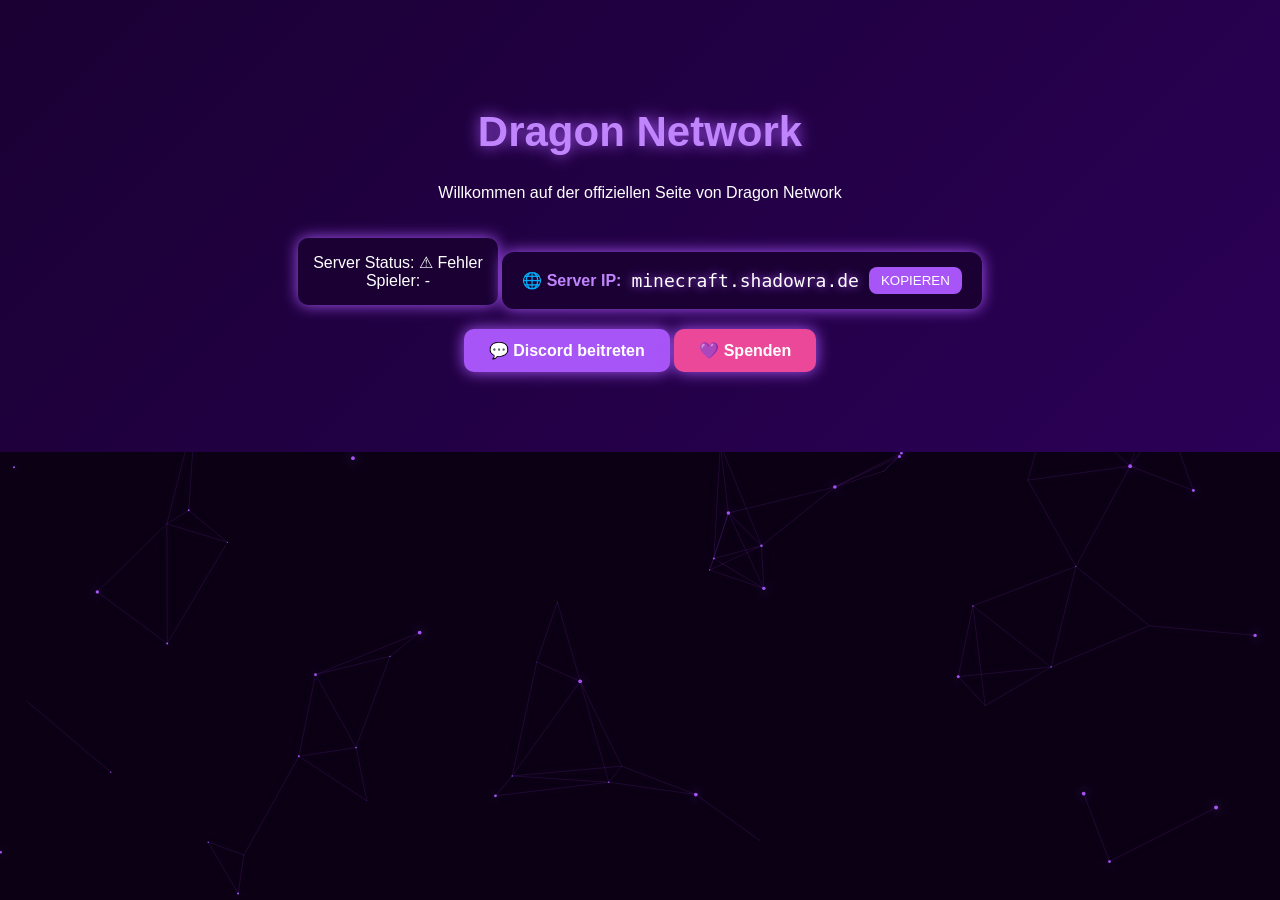
==== index.html @ 3b7848d5 "Add files via upload" ====
<!DOCTYPE html>
<html lang="de">
<head>
    <meta charset="UTF-8">
    <title>Dragon Network</title>
    <link rel="stylesheet" href="style.css">
</head>
<body>

<!-- 🌌 BACKGROUND -->
<canvas id="particles"></canvas>

<div class="header">
    <h1>Dragon Network</h1>
    <p>Willkommen auf der offiziellen Seite von Dragon Network</p>

    <!-- 📊 STATUS -->
    <div class="status">
        Server Status: <span id="status">Lädt...</span><br>
        Spieler: <span id="players">-</span>
    </div>

    <!-- 🌐 IP -->
    <div class="ip-box">
        <span class="ip-label">🌐 Server IP:</span>
        <span class="ip" id="ipText">minecraft.shadowra.de</span>
        <button class="copy-btn" onclick="copyIP()">KOPIEREN</button>
    </div>

    <br>

    <!-- BUTTONS -->
    <a class="button" href="discord.html">💬 Discord beitreten</a>
    <a class="button donate" href="https://donate.shadowra.de/Minecraft/" target="_blank">💜 Spenden</a>
</div>

<script>
const serverIP = "minecraft.shadowra.de";

/* SERVER STATUS */
fetch(`https://api.mcsrvstat.us/2/${serverIP}`)
.then(res => res.json())
.then(data => {

    const status = document.getElementById("status");
    const players = document.getElementById("players");

    if (data.online) {
        status.innerHTML = "🟢 ONLINE";

        const online = data.players?.online ?? 0;
        const max = data.players?.max ?? 0;

        players.innerHTML = `${online} / ${max}`;
    } else {
        status.innerHTML = "🔴 OFFLINE";
        players.innerHTML = "0 / 0";
    }
})
.catch(() => {
    document.getElementById("status").innerHTML = "⚠ Fehler";
    document.getElementById("players").innerHTML = "-";
});

/* COPY IP */
function copyIP() {
    const ip = document.getElementById("ipText").innerText;
    navigator.clipboard.writeText(ip);

    const btn = document.querySelector(".copy-btn");
    btn.innerText = "✔ KOPIERT";

    setTimeout(() => {
        btn.innerText = "KOPIEREN";
    }, 1500);
}

/* 🌌 PARTICLES + MOUSE REACTION */
const canvas = document.getElementById("particles");
const ctx = canvas.getContext("2d");

canvas.width = window.innerWidth;
canvas.height = window.innerHeight;

let particlesArray = [];

const mouse = {
    x: null,
    y: null,
    radius: 140
};

window.addEventListener("mousemove", (e) => {
    mouse.x = e.x;
    mouse.y = e.y;
});

window.addEventListener("mouseout", () => {
    mouse.x = null;
    mouse.y = null;
});

class Particle {
    constructor() {
        this.x = Math.random() * canvas.width;
        this.y = Math.random() * canvas.height;
        this.size = Math.random() * 2;
        this.baseX = this.x;
        this.baseY = this.y;
        this.density = (Math.random() * 30) + 1;
    }

    update() {
        let dx = mouse.x - this.x;
        let dy = mouse.y - this.y;
        let distance = Math.sqrt(dx * dx + dy * dy);

        let forceDirectionX = dx / distance;
        let forceDirectionY = dy / distance;

        let force = (mouse.radius - distance) / mouse.radius;

        if (distance < mouse.radius) {
            this.x -= forceDirectionX * force * this.density * 0.6;
            this.y -= forceDirectionY * force * this.density * 0.6;
        } else {
            this.x += (this.baseX - this.x) / 10;
            this.y += (this.baseY - this.y) / 10;
        }
    }

    draw() {
        ctx.fillStyle = "#a855f7";
        ctx.shadowBlur = 12;
        ctx.shadowColor = "#a855f7";

        ctx.beginPath();
        ctx.arc(this.x, this.y, this.size, 0, Math.PI * 2);
        ctx.fill();
    }
}

function connectParticles() {
    for (let a = 0; a < particlesArray.length; a++) {
        for (let b = a; b < particlesArray.length; b++) {

            let dx = particlesArray[a].x - particlesArray[b].x;
            let dy = particlesArray[a].y - particlesArray[b].y;
            let distance = Math.sqrt(dx * dx + dy * dy);

            if (distance < 120) {
                ctx.strokeStyle = "rgba(168,85,247,0.12)";
                ctx.lineWidth = 1;

                ctx.beginPath();
                ctx.moveTo(particlesArray[a].x, particlesArray[a].y);
                ctx.lineTo(particlesArray[b].x, particlesArray[b].y);
                ctx.stroke();
            }
        }
    }
}

function init() {
    particlesArray = [];
    for (let i = 0; i < 90; i++) {
        particlesArray.push(new Particle());
    }
}

function animate() {
    ctx.clearRect(0, 0, canvas.width, canvas.height);

    for (let p of particlesArray) {
        p.update();
        p.draw();
    }

    connectParticles();
    requestAnimationFrame(animate);
}

init();
animate();

window.addEventListener("resize", () => {
    canvas.width = window.innerWidth;
    canvas.height = window.innerHeight;
});
</script>

</body>
</html>
---- style.css ----
body {
    margin: 0;
    font-family: Arial, sans-serif;
    background: #0b0014;
    color: white;
    text-align: center;
}

/* BACKGROUND */
#particles {
    position: fixed;
    top: 0;
    left: 0;
    width: 100%;
    height: 100%;
    z-index: -1;
    background: #0b0014;
}

/* HEADER */
.header {
    padding: 80px 20px;
    background: linear-gradient(135deg, #1a0033, #2b0057);
}

/* TITLE */
h1 {
    font-size: 42px;
    color: #c084fc;
    text-shadow: 0 0 15px #a855f7;
}

/* STATUS */
.status {
    margin-top: 20px;
    padding: 15px;
    display: inline-block;
    border-radius: 10px;
    background: #1a0033;
    box-shadow: 0 0 15px #a855f7;
}

/* IP BOX */
.ip-box {
    margin-top: 20px;
    padding: 15px 20px;
    display: inline-flex;
    align-items: center;
    gap: 10px;
    border-radius: 12px;
    background: #1a0033;
    box-shadow: 0 0 15px #a855f7;
}

.ip-label {
    color: #c084fc;
    font-weight: bold;
}

.ip {
    font-family: monospace;
    font-size: 18px;
    text-shadow: 0 0 10px #a855f7;
}

/* BUTTONS */
.button {
    display: inline-block;
    margin-top: 20px;
    padding: 12px 25px;
    background: #a855f7;
    color: white;
    text-decoration: none;
    border-radius: 10px;
    font-weight: bold;
    box-shadow: 0 0 15px #a855f7;
}

.button:hover {
    transform: scale(1.05);
}

.donate {
    background: #ec4899;
}

/* COPY BUTTON */
.copy-btn {
    background: #a855f7;
    border: none;
    color: white;
    padding: 6px 12px;
    border-radius: 8px;
    cursor: pointer;
}
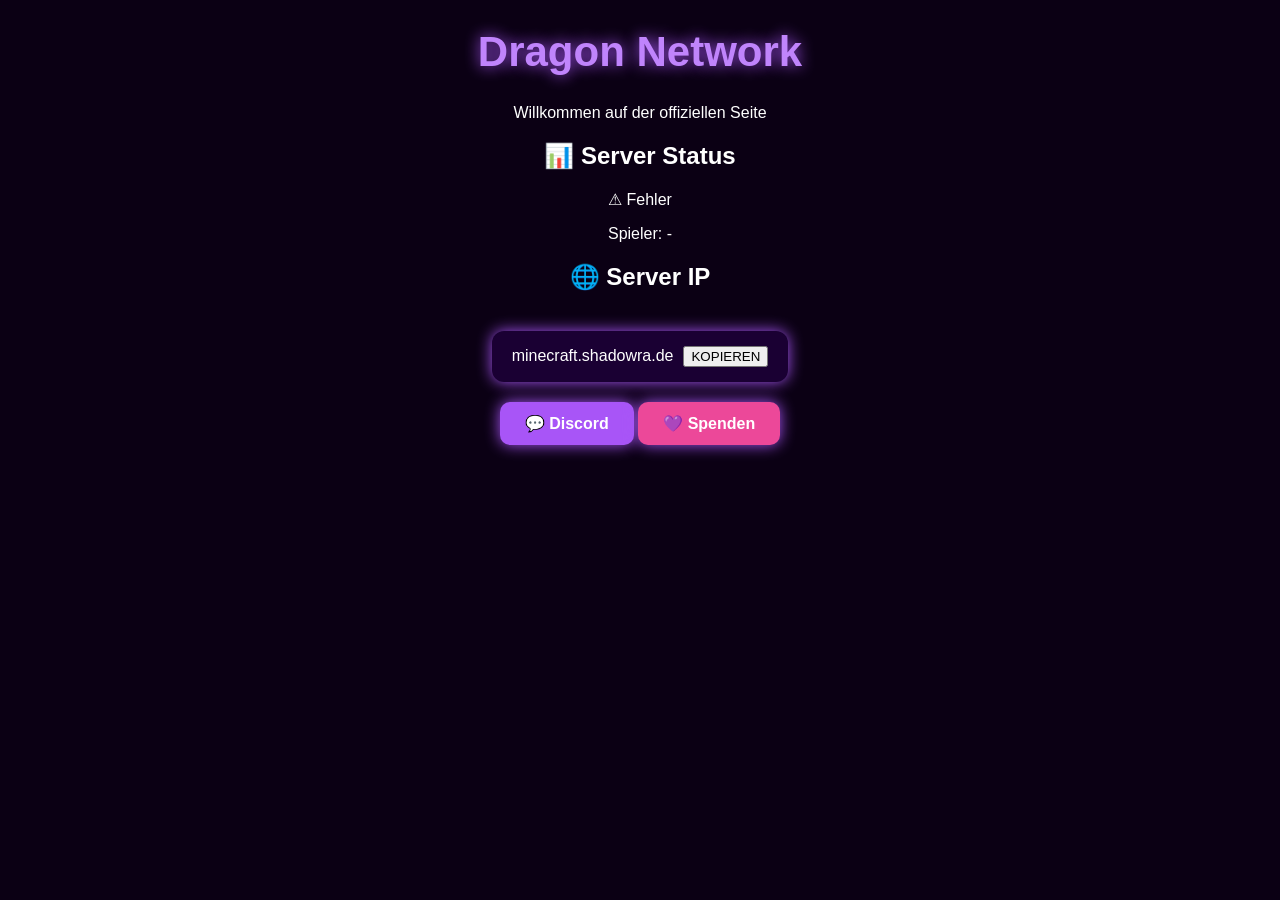
==== commit d5f95b0d: "Update index.html" ====
--- a/index.html
+++ b/index.html
@@ -7,37 +7,40 @@
 </head>
 <body>
 
-<!-- 🌌 BACKGROUND -->
-<canvas id="particles"></canvas>
+<div class="container">
 
-<div class="header">
     <h1>Dragon Network</h1>
-    <p>Willkommen auf der offiziellen Seite von Dragon Network</p>
+    <p class="subtitle">Willkommen auf der offiziellen Seite</p>
 
-    <!-- 📊 STATUS -->
-    <div class="status">
-        Server Status: <span id="status">Lädt...</span><br>
-        Spieler: <span id="players">-</span>
+    <!-- STATUS -->
+    <div class="card">
+        <h2>📊 Server Status</h2>
+        <p id="status">Lädt...</p>
+        <p>Spieler: <span id="players">-</span></p>
     </div>
 
-    <!-- 🌐 IP -->
-    <div class="ip-box">
-        <span class="ip-label">🌐 Server IP:</span>
-        <span class="ip" id="ipText">minecraft.shadowra.de</span>
-        <button class="copy-btn" onclick="copyIP()">KOPIEREN</button>
+    <!-- IP -->
+    <div class="card">
+        <h2>🌐 Server IP</h2>
+
+        <div class="ip-box">
+            <span id="ipText">minecraft.shadowra.de</span>
+            <button onclick="copyIP()">KOPIEREN</button>
+        </div>
     </div>
 
-    <br>
+    <!-- BUTTONS -->
+    <div class="buttons">
+        <a class="button" href="discord.html">💬 Discord</a>
+        <a class="button donate" href="https://donate.shadowra.de/Minecraft/" target="_blank">💜 Spenden</a>
+    </div>
 
-    <!-- BUTTONS -->
-    <a class="button" href="discord.html">💬 Discord beitreten</a>
-    <a class="button donate" href="https://donate.shadowra.de/Minecraft/" target="_blank">💜 Spenden</a>
 </div>
 
 <script>
 const serverIP = "minecraft.shadowra.de";
 
-/* SERVER STATUS */
+/* STATUS */
 fetch(`https://api.mcsrvstat.us/2/${serverIP}`)
 .then(res => res.json())
 .then(data => {
@@ -47,146 +50,28 @@
 
     if (data.online) {
         status.innerHTML = "🟢 ONLINE";
-
-        const online = data.players?.online ?? 0;
-        const max = data.players?.max ?? 0;
-
-        players.innerHTML = `${online} / ${max}`;
+        players.innerHTML = `${data.players?.online ?? 0} / ${data.players?.max ?? 0}`;
     } else {
         status.innerHTML = "🔴 OFFLINE";
         players.innerHTML = "0 / 0";
     }
+
 })
 .catch(() => {
     document.getElementById("status").innerHTML = "⚠ Fehler";
-    document.getElementById("players").innerHTML = "-";
 });
 
 /* COPY IP */
 function copyIP() {
-    const ip = document.getElementById("ipText").innerText;
-    navigator.clipboard.writeText(ip);
+    navigator.clipboard.writeText(document.getElementById("ipText").innerText);
 
-    const btn = document.querySelector(".copy-btn");
+    const btn = event.target;
     btn.innerText = "✔ KOPIERT";
 
     setTimeout(() => {
         btn.innerText = "KOPIEREN";
     }, 1500);
 }
-
-/* 🌌 PARTICLES + MOUSE REACTION */
-const canvas = document.getElementById("particles");
-const ctx = canvas.getContext("2d");
-
-canvas.width = window.innerWidth;
-canvas.height = window.innerHeight;
-
-let particlesArray = [];
-
-const mouse = {
-    x: null,
-    y: null,
-    radius: 140
-};
-
-window.addEventListener("mousemove", (e) => {
-    mouse.x = e.x;
-    mouse.y = e.y;
-});
-
-window.addEventListener("mouseout", () => {
-    mouse.x = null;
-    mouse.y = null;
-});
-
-class Particle {
-    constructor() {
-        this.x = Math.random() * canvas.width;
-        this.y = Math.random() * canvas.height;
-        this.size = Math.random() * 2;
-        this.baseX = this.x;
-        this.baseY = this.y;
-        this.density = (Math.random() * 30) + 1;
-    }
-
-    update() {
-        let dx = mouse.x - this.x;
-        let dy = mouse.y - this.y;
-        let distance = Math.sqrt(dx * dx + dy * dy);
-
-        let forceDirectionX = dx / distance;
-        let forceDirectionY = dy / distance;
-
-        let force = (mouse.radius - distance) / mouse.radius;
-
-        if (distance < mouse.radius) {
-            this.x -= forceDirectionX * force * this.density * 0.6;
-            this.y -= forceDirectionY * force * this.density * 0.6;
-        } else {
-            this.x += (this.baseX - this.x) / 10;
-            this.y += (this.baseY - this.y) / 10;
-        }
-    }
-
-    draw() {
-        ctx.fillStyle = "#a855f7";
-        ctx.shadowBlur = 12;
-        ctx.shadowColor = "#a855f7";
-
-        ctx.beginPath();
-        ctx.arc(this.x, this.y, this.size, 0, Math.PI * 2);
-        ctx.fill();
-    }
-}
-
-function connectParticles() {
-    for (let a = 0; a < particlesArray.length; a++) {
-        for (let b = a; b < particlesArray.length; b++) {
-
-            let dx = particlesArray[a].x - particlesArray[b].x;
-            let dy = particlesArray[a].y - particlesArray[b].y;
-            let distance = Math.sqrt(dx * dx + dy * dy);
-
-            if (distance < 120) {
-                ctx.strokeStyle = "rgba(168,85,247,0.12)";
-                ctx.lineWidth = 1;
-
-                ctx.beginPath();
-                ctx.moveTo(particlesArray[a].x, particlesArray[a].y);
-                ctx.lineTo(particlesArray[b].x, particlesArray[b].y);
-                ctx.stroke();
-            }
-        }
-    }
-}
-
-function init() {
-    particlesArray = [];
-    for (let i = 0; i < 90; i++) {
-        particlesArray.push(new Particle());
-    }
-}
-
-function animate() {
-    ctx.clearRect(0, 0, canvas.width, canvas.height);
-
-    for (let p of particlesArray) {
-        p.update();
-        p.draw();
-    }
-
-    connectParticles();
-    requestAnimationFrame(animate);
-}
-
-init();
-animate();
-
-window.addEventListener("resize", () => {
-    canvas.width = window.innerWidth;
-    canvas.height = window.innerHeight;
-});
 </script>
 
 </body>
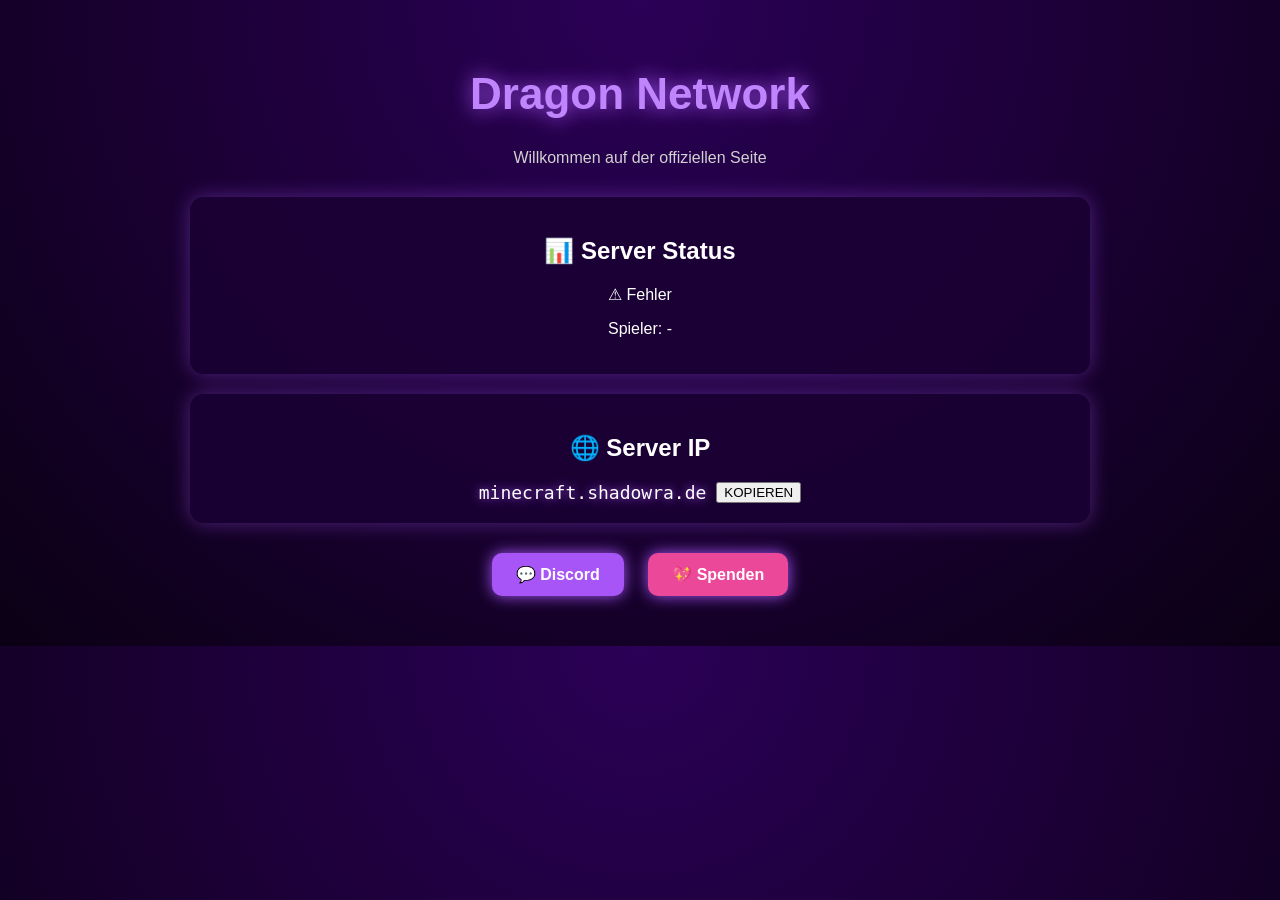
==== commit 16c2dcd8: "Update index.html" ====
--- a/index.html
+++ b/index.html
@@ -32,7 +32,7 @@
     <!-- BUTTONS -->
     <div class="buttons">
         <a class="button" href="discord.html">💬 Discord</a>
-        <a class="button donate" href="https://donate.shadowra.de/Minecraft/" target="_blank">💜 Spenden</a>
+        <a class="button donate" href="https://donate.shadowra.de/Minecraft/" target="_blank">💖 Spenden</a>
     </div>
 
 </div>
@@ -40,7 +40,7 @@
 <script>
 const serverIP = "minecraft.shadowra.de";
 
-/* STATUS */
+/* SERVER STATUS */
 fetch(`https://api.mcsrvstat.us/2/${serverIP}`)
 .then(res => res.json())
 .then(data => {
--- a/style.css
+++ b/style.css
@@ -1,73 +1,63 @@
 body {
     margin: 0;
     font-family: Arial, sans-serif;
-    background: #0b0014;
+    background: radial-gradient(circle at top, #2b0057, #0b0014);
     color: white;
+}
+
+/* ZENTRALER CONTAINER */
+.container {
+    max-width: 900px;
+    margin: auto;
+    padding: 40px 20px;
     text-align: center;
 }
 
-/* BACKGROUND */
-#particles {
-    position: fixed;
-    top: 0;
-    left: 0;
-    width: 100%;
-    height: 100%;
-    z-index: -1;
-    background: #0b0014;
+/* TITEL */
+h1 {
+    font-size: 44px;
+    color: #c084fc;
+    text-shadow: 0 0 20px #a855f7;
 }
 
-/* HEADER */
-.header {
-    padding: 80px 20px;
-    background: linear-gradient(135deg, #1a0033, #2b0057);
+.subtitle {
+    color: #d1d1d1;
+    margin-bottom: 30px;
 }
 
-/* TITLE */
-h1 {
-    font-size: 42px;
-    color: #c084fc;
-    text-shadow: 0 0 15px #a855f7;
-}
-
-/* STATUS */
-.status {
-    margin-top: 20px;
-    padding: 15px;
-    display: inline-block;
-    border-radius: 10px;
-    background: #1a0033;
-    box-shadow: 0 0 15px #a855f7;
+/* CARDS */
+.card {
+    background: rgba(26, 0, 51, 0.9);
+    padding: 20px;
+    margin: 20px 0;
+    border-radius: 14px;
+    box-shadow: 0 0 20px rgba(168, 85, 247, 0.4);
 }
 
 /* IP BOX */
 .ip-box {
-    margin-top: 20px;
-    padding: 15px 20px;
-    display: inline-flex;
+    display: flex;
+    justify-content: center;
     align-items: center;
     gap: 10px;
-    border-radius: 12px;
-    background: #1a0033;
-    box-shadow: 0 0 15px #a855f7;
+    margin-top: 10px;
 }
 
-.ip-label {
-    color: #c084fc;
-    font-weight: bold;
-}
-
-.ip {
+.ip-box span {
     font-family: monospace;
     font-size: 18px;
     text-shadow: 0 0 10px #a855f7;
 }
 
 /* BUTTONS */
+.buttons {
+    margin-top: 20px;
+}
+
 .button {
     display: inline-block;
-    margin-top: 20px;
-    padding: 12px 25px;
+    margin: 10px;
+    padding: 12px 24px;
     background: #a855f7;
     color: white;
     text-decoration: none;
@@ -84,12 +74,20 @@
     background: #ec4899;
 }
 
-/* COPY BUTTON */
-.copy-btn {
-    background: #a855f7;
-    border: none;
-    color: white;
-    padding: 6px 12px;
-    border-radius: 8px;
-    cursor: pointer;
+/* MOBILE */
+@media (max-width: 768px) {
+
+    h1 {
+        font-size: 30px;
+    }
+
+    .ip-box {
+        flex-direction: column;
+    }
+
+    .button {
+        display: block;
+        width: 80%;
+        margin: 10px auto;
+    }
 }
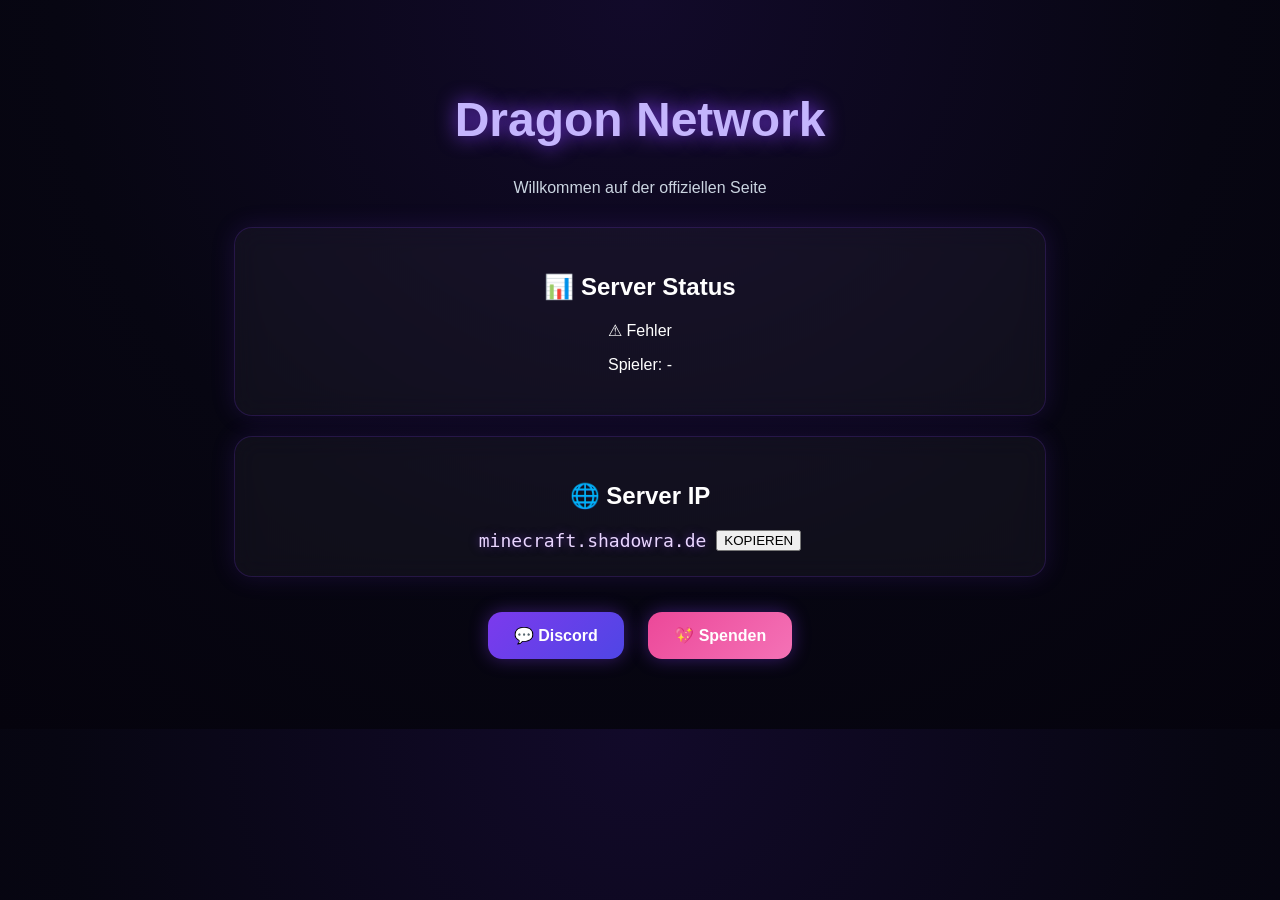
==== commit e6115d2c: "Update index.html" ====
--- a/index.html
+++ b/index.html
@@ -12,7 +12,7 @@
     <h1>Dragon Network</h1>
     <p class="subtitle">Willkommen auf der offiziellen Seite</p>
 
-    <!-- STATUS -->
+    <!-- SERVER STATUS -->
     <div class="card">
         <h2>📊 Server Status</h2>
         <p id="status">Lädt...</p>
@@ -25,7 +25,7 @@
 
         <div class="ip-box">
             <span id="ipText">minecraft.shadowra.de</span>
-            <button onclick="copyIP()">KOPIEREN</button>
+            <button class="copy-btn" onclick="copyIP()">KOPIEREN</button>
         </div>
     </div>
 
@@ -40,7 +40,7 @@
 <script>
 const serverIP = "minecraft.shadowra.de";
 
-/* SERVER STATUS */
+/* STATUS */
 fetch(`https://api.mcsrvstat.us/2/${serverIP}`)
 .then(res => res.json())
 .then(data => {
@@ -63,14 +63,20 @@
 
 /* COPY IP */
 function copyIP() {
-    navigator.clipboard.writeText(document.getElementById("ipText").innerText);
+    const ip = document.getElementById("ipText").innerText;
+    navigator.clipboard.writeText(ip);
 
     const btn = event.target;
-    btn.innerText = "✔ KOPIERT";
+    btn.innerText = "✔ COPIED";
+
+    btn.style.background = "linear-gradient(135deg, #22c55e, #16a34a)";
+    btn.style.boxShadow = "0 0 20px rgba(34, 197, 94, 0.6)";
 
     setTimeout(() => {
         btn.innerText = "KOPIEREN";
-    }, 1500);
+        btn.style.background = "";
+        btn.style.boxShadow = "";
+    }, 1400);
 }
 </script>
 
--- a/style.css
+++ b/style.css
@@ -1,84 +1,116 @@
+/* ===== BASE ===== */
 body {
     margin: 0;
     font-family: Arial, sans-serif;
-    background: radial-gradient(circle at top, #2b0057, #0b0014);
     color: white;
+    background: radial-gradient(circle at top, #120a2a, #070612 60%, #05030d);
 }
 
-/* ZENTRALER CONTAINER */
+/* ===== CONTAINER ===== */
 .container {
-    max-width: 900px;
+    max-width: 950px;
     margin: auto;
-    padding: 40px 20px;
+    padding: 60px 20px;
     text-align: center;
 }
 
-/* TITEL */
+/* ===== TITLE ===== */
 h1 {
-    font-size: 44px;
-    color: #c084fc;
-    text-shadow: 0 0 20px #a855f7;
+    font-size: 48px;
+    color: #c4b5fd;
+    text-shadow: 0 0 20px #7c3aed;
 }
 
 .subtitle {
-    color: #d1d1d1;
+    color: #cbd5e1;
     margin-bottom: 30px;
 }
 
-/* CARDS */
+/* ===== CARDS ===== */
 .card {
-    background: rgba(26, 0, 51, 0.9);
-    padding: 20px;
-    margin: 20px 0;
-    border-radius: 14px;
-    box-shadow: 0 0 20px rgba(168, 85, 247, 0.4);
+    background: rgba(255, 255, 255, 0.04);
+    border: 1px solid rgba(124, 58, 237, 0.2);
+    padding: 25px;
+    margin: 20px auto;
+    border-radius: 18px;
+    backdrop-filter: blur(12px);
+    box-shadow: 0 0 25px rgba(124, 58, 237, 0.15);
+
+    width: 80%;
 }
 
-/* IP BOX */
+/* ===== IP BOX ===== */
 .ip-box {
     display: flex;
     justify-content: center;
     align-items: center;
     gap: 10px;
-    margin-top: 10px;
+    flex-wrap: wrap;
 }
 
 .ip-box span {
     font-family: monospace;
     font-size: 18px;
-    text-shadow: 0 0 10px #a855f7;
+    color: #e9d5ff;
+    text-shadow: 0 0 10px rgba(124, 58, 237, 0.5);
 }
 
-/* BUTTONS */
+/* ===== BUTTONS ===== */
 .buttons {
-    margin-top: 20px;
+    margin-top: 25px;
 }
 
 .button {
     display: inline-block;
     margin: 10px;
-    padding: 12px 24px;
-    background: #a855f7;
+    padding: 14px 26px;
     color: white;
     text-decoration: none;
-    border-radius: 10px;
+    border-radius: 14px;
     font-weight: bold;
-    box-shadow: 0 0 15px #a855f7;
+    background: linear-gradient(135deg, #7c3aed, #4f46e5);
+    box-shadow: 0 0 18px rgba(124, 58, 237, 0.4);
+    transition: 0.2s;
 }
 
 .button:hover {
-    transform: scale(1.05);
+    transform: translateY(-2px);
+    box-shadow: 0 0 30px rgba(124, 58, 237, 0.6);
 }
 
 .donate {
-    background: #ec4899;
+    background: linear-gradient(135deg, #ec4899, #f472b6);
 }
 
-/* MOBILE */
+/* ===== TABLET ===== */
+@media (max-width: 1024px) {
+    h1 {
+        font-size: 40px;
+    }
+
+    .card {
+        width: 90%;
+    }
+}
+
+/* ===== HANDY OPTIMIERT ===== */
 @media (max-width: 768px) {
+
+    .container {
+        padding: 40px 15px;
+    }
 
     h1 {
         font-size: 30px;
+    }
+
+    .subtitle {
+        font-size: 14px;
+    }
+
+    .card {
+        width: 100%;
+        padding: 18px;
     }
 
     .ip-box {
@@ -87,7 +119,8 @@
 
     .button {
         display: block;
-        width: 80%;
+        width: 85%;
         margin: 10px auto;
+        font-size: 16px;
     }
 }
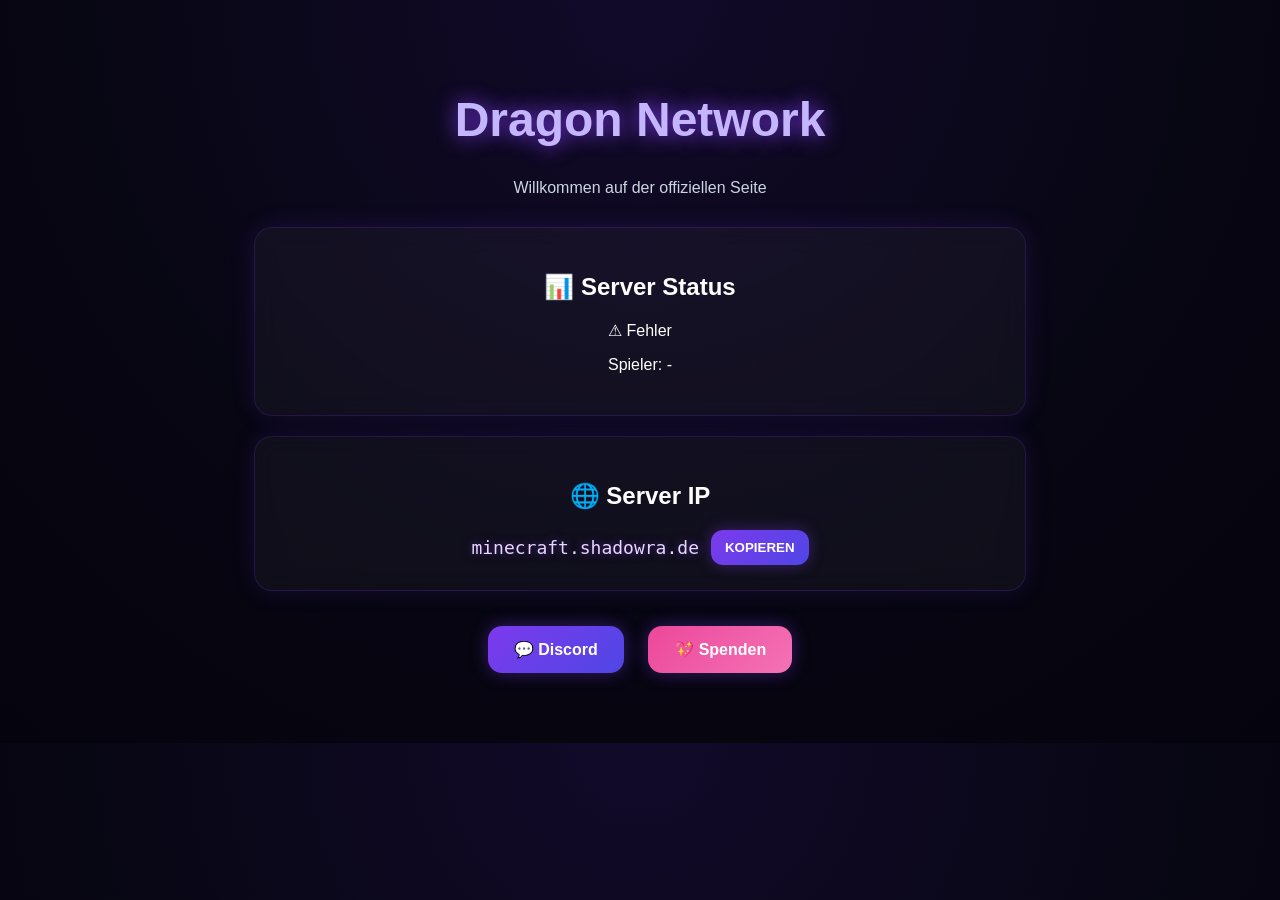
==== commit 74ea1bcd: "Update index.html" ====
--- a/index.html
+++ b/index.html
@@ -12,7 +12,7 @@
     <h1>Dragon Network</h1>
     <p class="subtitle">Willkommen auf der offiziellen Seite</p>
 
-    <!-- SERVER STATUS -->
+    <!-- STATUS -->
     <div class="card">
         <h2>📊 Server Status</h2>
         <p id="status">Lädt...</p>
@@ -40,7 +40,7 @@
 <script>
 const serverIP = "minecraft.shadowra.de";
 
-/* STATUS */
+/* SERVER STATUS */
 fetch(`https://api.mcsrvstat.us/2/${serverIP}`)
 .then(res => res.json())
 .then(data => {
@@ -61,21 +61,19 @@
     document.getElementById("status").innerHTML = "⚠ Fehler";
 });
 
-/* COPY IP */
+/* COPY IP (FIXED) */
 function copyIP() {
     const ip = document.getElementById("ipText").innerText;
     navigator.clipboard.writeText(ip);
 
     const btn = event.target;
+
+    btn.classList.add("copied");
     btn.innerText = "✔ COPIED";
 
-    btn.style.background = "linear-gradient(135deg, #22c55e, #16a34a)";
-    btn.style.boxShadow = "0 0 20px rgba(34, 197, 94, 0.6)";
-
     setTimeout(() => {
+        btn.classList.remove("copied");
         btn.innerText = "KOPIEREN";
-        btn.style.background = "";
-        btn.style.boxShadow = "";
     }, 1400);
 }
 </script>
--- a/style.css
+++ b/style.css
@@ -1,4 +1,3 @@
-/* ===== BASE ===== */
 body {
     margin: 0;
     font-family: Arial, sans-serif;
@@ -6,15 +5,15 @@
     background: radial-gradient(circle at top, #120a2a, #070612 60%, #05030d);
 }
 
-/* ===== CONTAINER ===== */
+/* CONTAINER */
 .container {
-    max-width: 950px;
+    max-width: 900px;
     margin: auto;
     padding: 60px 20px;
     text-align: center;
 }
 
-/* ===== TITLE ===== */
+/* TITLE */
 h1 {
     font-size: 48px;
     color: #c4b5fd;
@@ -26,7 +25,7 @@
     margin-bottom: 30px;
 }
 
-/* ===== CARDS ===== */
+/* CARDS */
 .card {
     background: rgba(255, 255, 255, 0.04);
     border: 1px solid rgba(124, 58, 237, 0.2);
@@ -35,16 +34,15 @@
     border-radius: 18px;
     backdrop-filter: blur(12px);
     box-shadow: 0 0 25px rgba(124, 58, 237, 0.15);
-
     width: 80%;
 }
 
-/* ===== IP BOX ===== */
+/* IP */
 .ip-box {
     display: flex;
     justify-content: center;
     align-items: center;
-    gap: 10px;
+    gap: 12px;
     flex-wrap: wrap;
 }
 
@@ -55,7 +53,31 @@
     text-shadow: 0 0 10px rgba(124, 58, 237, 0.5);
 }
 
-/* ===== BUTTONS ===== */
+/* COPY BUTTON (NEU PREMIUM) */
+.copy-btn {
+    padding: 10px 14px;
+    border: none;
+    border-radius: 12px;
+    cursor: pointer;
+    font-weight: bold;
+    color: white;
+
+    background: linear-gradient(135deg, #7c3aed, #4f46e5);
+    box-shadow: 0 0 15px rgba(124, 58, 237, 0.4);
+
+    transition: all 0.25s ease;
+}
+
+.copy-btn:hover {
+    transform: translateY(-2px) scale(1.05);
+    box-shadow: 0 0 25px rgba(124, 58, 237, 0.7);
+}
+
+.copy-btn:active {
+    transform: scale(0.95);
+}
+
+/* BUTTONS */
 .buttons {
     margin-top: 25px;
 }
@@ -82,45 +104,24 @@
     background: linear-gradient(135deg, #ec4899, #f472b6);
 }
 
-/* ===== TABLET ===== */
-@media (max-width: 1024px) {
-    h1 {
-        font-size: 40px;
-    }
-
-    .card {
-        width: 90%;
-    }
-}
-
-/* ===== HANDY OPTIMIERT ===== */
+/* MOBILE */
 @media (max-width: 768px) {
 
-    .container {
-        padding: 40px 15px;
-    }
-
     h1 {
-        font-size: 30px;
-    }
-
-    .subtitle {
-        font-size: 14px;
+        font-size: 32px;
     }
 
     .card {
         width: 100%;
-        padding: 18px;
-    }
-
-    .ip-box {
-        flex-direction: column;
     }
 
     .button {
         display: block;
         width: 85%;
         margin: 10px auto;
-        font-size: 16px;
+    }
+
+    .ip-box {
+        flex-direction: column;
     }
 }
